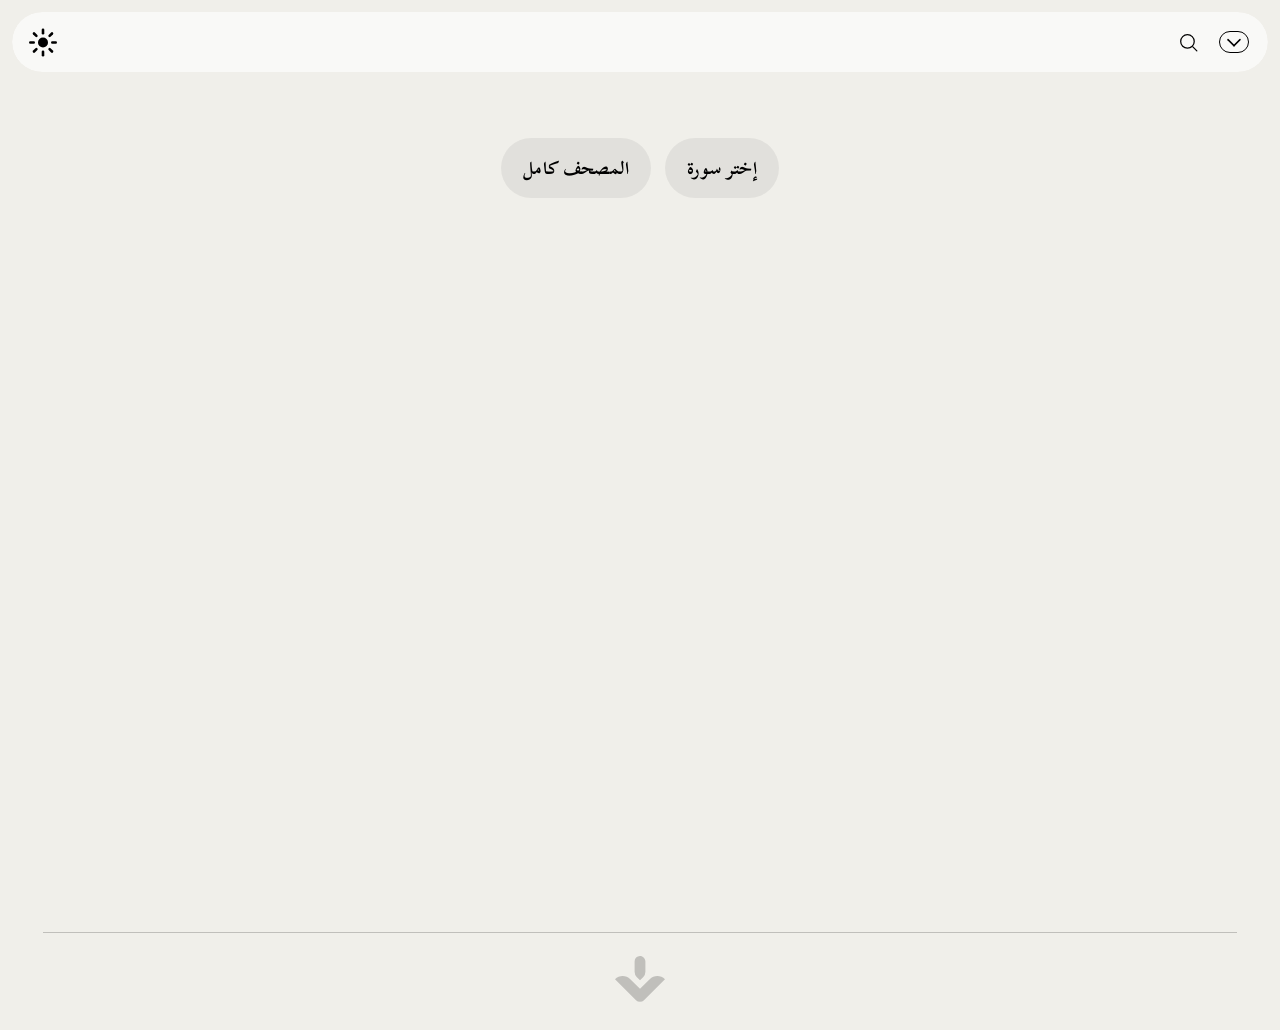
==== index.html @ e6529fe8 "Update index.html" ====
<!DOCTYPE html>
<html lang="ar" dir="rtl">
<head>
  <meta charset="UTF-8" />
  <meta name="viewport" content="width=device-width, initial-scale=1.0" />
  <title>Wahyollah</title>
  
  
  <script>
    (function () {
      try {
        var theme = localStorage.getItem("theme");
        var isNight = theme === "night";
        document.documentElement.classList.toggle("night-mode", isNight);

        var lang = localStorage.getItem("lang") || "ar";
        document.documentElement.setAttribute("data-lang", lang);
      } catch (e) {}
    })();
  </script>
  
  <link rel="stylesheet" href="css/main.css" />
  
</head>
<body data-lang-root data-surah="0">

<!-- HEADER -->

  <header class="main-header">

  <!-- TOP BAR (controls only) -->
  <div class="header-bar">
    
   <div class="header-controls">
     



   <button id="themeToggle" class="theme-toggle" type="button" aria-label="Toggle theme">
  <svg class="theme-icon" viewBox="0 0 30 29" aria-hidden="true">
    <circle class="theme-sun-center" cx="15" cy="14.5" r="5" />

    <g class="theme-ray theme-ray--top" transform="translate(15 5.2)">
      <rect class="theme-dot" x="-1.3" y="-1.3" width="2.6" height="2.6" rx="1.3" />
    </g>

    <g class="theme-ray theme-ray--top-right" transform="translate(21.6 7.9) rotate(45)">
      <rect class="theme-dot" x="-1.3" y="-1.3" width="2.6" height="2.6" rx="1.3" />
    </g>

    <g class="theme-ray theme-ray--right" transform="translate(24.3 14.5) rotate(90)">
      <rect class="theme-dot" x="-1.3" y="-1.3" width="2.6" height="2.6" rx="1.3" />
    </g>

    <g class="theme-ray theme-ray--bottom-right" transform="translate(21.6 21.1) rotate(135)">
      <rect class="theme-dot" x="-1.3" y="-1.3" width="2.6" height="2.6" rx="1.3" />
    </g>

    <g class="theme-ray theme-ray--bottom" transform="translate(15 23.8) rotate(180)">
      <rect class="theme-dot" x="-1.3" y="-1.3" width="2.6" height="2.6" rx="1.3" />
    </g>

    <g class="theme-ray theme-ray--bottom-left" transform="translate(8.4 21.1) rotate(225)">
      <rect class="theme-dot" x="-1.3" y="-1.3" width="2.6" height="2.6" rx="1.3" />
    </g>

    <g class="theme-ray theme-ray--left" transform="translate(5.7 14.5) rotate(270)">
      <rect class="theme-dot" x="-1.3" y="-1.3" width="2.6" height="2.6" rx="1.3" />
    </g>

    <g class="theme-ray theme-ray--top-left" transform="translate(8.4 7.9) rotate(315)">
      <rect class="theme-dot" x="-1.3" y="-1.3" width="2.6" height="2.6" rx="1.3" />
    </g>
  </svg>
</button>

     
   </div>

    
    <div class="header-left">
      <div class="lang-switch">
        <button data-lang="ar">AR</button>
        <button data-lang="en">EN</button>
        <button data-lang="tr">TR</button>
      </div>
    </div>

    <div class="header-right">

     <button id="searchToggle" class="search-toggle" aria-label="Search" aria-expanded="false" type="button">
       <svg class="search-icon" viewBox="0 0 24 24" aria-hidden="true">
         <circle cx="11" cy="11" r="6.5"></circle>
         <path d="M16.2 16.2 L20 20"></path>
       </svg>
     </button>
      
     <button class="menu-toggle" type="button" aria-label="Menu" aria-expanded="false">
       <svg class="chev" viewBox="0 0 24 24" aria-hidden="true">
         <!-- FULL X diagonals (the real full size) -->
         <path class="arm" pathLength="100" d="M6 8 L18 20" />
         <path class="arm" pathLength="100" d="M18 8 L6 20" />
       </svg>
     </button>
    </div>
  </div>

  <!-- MENU AREA (fills pill, not affected by header padding) -->
  <div id="menu-placeholder"></div>
    
  <div id="search-placeholder"></div>
    
</header>

  <!-- HOME CONTENT -->
<main class="home">
  <div class="home-actions">
    <button id="chooseSurahBtn" class="choose-surah-btn" type="button">
      إختر سورة
    </button>

    <button id="mushafBtn" class="choose-surah-btn" type="button">
   المصحف كامل
</button>
    
  </div>
</main>


<footer class="home-footer">
  <div class="home-footer-inner">

    <svg class="footer-logo" viewBox="0 0 997 913.63" aria-hidden="true">
      <path
        fill="currentColor"
        d="M539.93,738.58,346.43,545.09c-84.2-84.2-220.72-84.2-304.93,0h0L460.15,963.74a112.61,112.61,0,0,0,79.92,33.08h0a112.57,112.57,0,0,0,79.78-33.07L1038.5,545.09h0c-84.21-84.21-220.73-84.21-304.93,0L540,738.66"
        transform="translate(-41.5 -83.18)"
      />
      <path
        fill="currentColor"
        d="M539.93,567.88l.07.07,62.38-62.38A155.06,155.06,0,0,0,647.8,395.93V193.11c0-60.44-49.47-111.06-109.9-109.91A107.8,107.8,0,0,0,432.2,191v205a155.06,155.06,0,0,0,45.42,109.64Z"
        transform="translate(-41.5 -83.18)"
      />
    </svg>

  </div>
</footer>


  

  <!-- SCRIPTS -->
  <script src="js/config.js"></script>
  <script src="js/i18n.js"></script>
  <script src="js/menu.js"></script>
  <script src="js/api.js"></script>
  <script src="js/arabic-normalizer.js"></script>
  <script src="js/search.js"></script>
  <script src="js/theme.js"></script>
  <script src="script.js"></script>

  
</body>
</html>
---- css/main.css ----
/* ========================================
   IMPORTS
======================================== */

@import "./base/reset.css";
@import "./base/variables.css";

@import "./layout/header.css";

@import "./components/lang-switch.css";

/* Google Fonts */
@import url('https://fonts.googleapis.com/css2?family=Amiri+Quran&display=swap');
@import url('https://fonts.googleapis.com/css2?family=Scheherazade+New:wght@400;700&display=swap');
@import url('https://fonts.googleapis.com/css2?family=Comfortaa:wght@300;400;500&display=swap');



/* ========================================
   GLOBAL RESET
======================================== */
* {
  box-sizing: border-box;
  margin: 0;
  padding: 0;
}


html {
  scroll-behavior: auto;
}


/* ===============================
   BODY
   =============================== */

body {
  background: var(--page-bg);
   
  font-family: "Scheherazade New",
               "Amiri Quran",
               serif;
   
  color: var(--page-text);
  
  padding-top: 40px;
}




/* ===============================
   MENU CONTENT
   =============================== */
.menu-content {
  width: 100%;
}

/* MENU LIST */
.menu-content ul {
  list-style: none;
  padding: 0;
  margin: 0 auto;

  display: flex;
  flex-direction: column;
  gap: 10px;

  align-items: flex-end; /* ✅ THIS IS THE KEY */
   
  width: fit-content;
}

/* MENU ITEMS (PILLS) */
.menu-content a {
  display: inline-flex;
  align-items: center;     /* vertical centering */
  justify-content: flex-start; /* horizontal centering */
   
  padding-block: 12px;
  padding-inline: 10px;

  line-height: 1;
   
  background: #f2f2f2;

  border-radius: 20px;

  font-family: "Scheherazade New", sans-serif;
  font-size: 30px;
  font-weight: 700;

  color: #000;
  text-decoration: none;

  direction: rtl;
  text-align: right;
  white-space: nowrap;

  transition: background-color 0.3s ease,
              color 0.3s ease;
}

.menu-content a:not([aria-current="page"]):hover {
  background: #e8e8e8;
}

#main-menu {
  padding: 0;
  height: auto;
  overflow: visible;
  display: block;
}







.menu-overlay-home {
  position: absolute;
  left: 12px;
  top: 0;

  width: 44px;
  height: 44px;

  display: grid;
  place-items: center;

  color: var(--menu-icon-color);
  opacity: 0;
  pointer-events: none;

  z-index: 4;

  outline: none !important;
  box-shadow: none !important;
  -webkit-tap-highlight-color: transparent;
   
  transition:
    opacity 300ms ease 150ms,
    transform 300ms cubic-bezier(0.22, 1, 0.36, 1) 150ms;

  transform: translateY(0);
}

.menu-overlay-home:focus,
.menu-overlay-home:focus-visible,
.menu-overlay-home:active {
  outline: none !important;
  box-shadow: none !important;
}


body.menu-open .menu-overlay-home {
  opacity: 1;
  pointer-events: auto;
}

.menu-overlay-home .home-icon {
  width: 30px;
  height: 29px;
  display: block;
  fill: currentColor;
  transform: translateY(11.5px);
}

body:not(.menu-open) .menu-overlay-home {
  transition: none;
}


/* ========================================
   HOME
======================================== */

.home {
  min-height: calc(100vh - 40px);
  padding: 40px 24px;

  display: flex;
  align-items: flex-start;
  justify-content: center;
  text-align: center;

  padding-top: 80px;
}

.home-title {
  font-size: 32px;
  margin-bottom: 16px;
}

.home-subtitle {
  font-size: 16px;
  color: #555;
  line-height: 1.6;
}

.home-actions {
  display: flex;
  flex-direction: row;
  align-items: center;
  justify-content: center;
  gap: 14px;
}








/* ========================================
   HOME BUTTONS (ALWAYS DARK)
======================================== */

.choose-surah-btn {
  display: inline-flex;
  align-items: center;
  justify-content: center;

  margin-top: 18px;
  padding: 12px 22px;
   
  height: var(--header-h);
  min-height: var(--header-h);

  border: none;
  border-radius: 999px;

  background: rgba(0, 0, 0, 0.06);
  color: #000000;

  font-family: "Scheherazade New", serif;
  font-size: 18px;
  font-weight: 700;
  letter-spacing: 0.01em;

  cursor: pointer;
  transition: background-color 0.2s ease, transform 0.15s ease;
  -webkit-tap-highlight-color: transparent;
}

html.night-mode .choose-surah-btn,
body.night-mode .choose-surah-btn {
  background: rgba(255, 255, 255, 0.14);
  color: #ffffff;
}

html.night-mode .choose-surah-btn:hover,
body.night-mode .choose-surah-btn:hover {
  background: rgba(255, 255, 255, 0.22);
}

.choose-surah-btn:hover {
  background: rgba(0, 0, 0, 0.085);
}

.choose-surah-btn:active {
  transform: translateY(1px);
}

.choose-surah-btn:focus,
.choose-surah-btn:focus-visible {
  outline: none;
  box-shadow: none;
}



/* ========================================
   SURAH PAGE
======================================== */

.surah-container {
  max-width: 800px;
  margin: 0 auto;
   
  margin-top: 0;
  padding: 40px 20px;

  padding-bottom: 110px;
   
  position: relative;
  z-index: 1;
}

.surah-header,
.surah-title {
  text-align: center;
}

.surah-title {
  margin-bottom: 20px;
}

.surah-title h1 {
  font-size: 40px;
  margin: 0;
}

.surah-meta {
  color: #777;
  margin-top: 10px;
  font-size: 14px;
}

.bismillah {
  text-align: center;
  font-family: 'Amiri Quran', serif;
  font-size: 22px;
  margin-bottom: 32px;
}

.ayah {
  text-align: justify;
  text-align-last: start;

  font-family: "Amiri Quran", serif;
  font-size: 24px;

  margin-bottom: 18px;
}

.ayah-text {
  line-height: 2.0;
  word-spacing: 0.2em;

  font-variant-ligatures: normal;
  font-feature-settings: "calt" 1, "liga" 1;
}



/* ========================================
   Quran Badges (Ayah + Page)
======================================== */

.q-badge {
  display: inline-flex;
  align-items: center;
  justify-content: center;

  height: 26px;
  min-width: 26px;
  padding: 0 5px;              /* symmetric padding */
   
  border-radius: 999px;
   
  font-family: "Scheherazade New", serif;
  font-size: 15px;
  line-height: 1;              /* important */
  font-weight: 700;

  white-space: nowrap;
  user-select: none;

  font-variant-numeric: tabular-nums;
  font-feature-settings: "tnum" 1;
}

.q-badge--ayah {
  margin-inline-start: 0;

  background: transparent;                 /* no fill */
  border: 1px solid currentColor;          /* stroke uses text color */
  color: inherit;                          /* same as ayah text */
}



/* ========================================
   QURAN MODE SWITCH
   Reading / Tajweed segmented control
======================================== */

#quran-mode-switch {
margin-bottom: 18px;
}

.quran-mode-switch {
  display: inline-flex;
  align-items: center;
  gap: 4px;
  padding: 4px;
  border-radius: 999px;
  background: rgba(0, 0, 0, 0.05);
}


.quran-mode-btn {
  min-width: 92px;
  height: 38px;
  padding: 0 16px;
  border: 0;
  border-radius: 999px;
  background: transparent;
  color: var(--page-text);
  font: inherit;
  cursor: pointer;
  transition: background-color 0.2s ease, color 0.2s ease;
  -webkit-tap-highlight-color: transparent;
}

.quran-mode-btn.is-active {
  background: rgba(0, 0, 0, 0.10);
}

html.night-mode .quran-mode-switch,
body.night-mode .quran-mode-switch {
  background: rgba(255, 255, 255, 0.08);
}

html.night-mode .quran-mode-btn,
body.night-mode .quran-mode-btn {
  color: #ffffff;
}

html.night-mode .quran-mode-btn.is-active,
body.night-mode .quran-mode-btn.is-active {
  background: rgba(255, 255, 255, 0.12);
}


/* ========================================
   TAJWEED MODE
   - Unicode tajweed rendering
   - Improved spacing and shaping
   - Applies only in tajweed mode
======================================== */

body[data-quran-mode="tajweed"] .ayah {
  align-items: baseline;
}

body[data-quran-mode="tajweed"] .ayah-text {
  display: inline;
  direction: rtl;
  unicode-bidi: plaintext;

  font-family: "Amiri Quran", serif;
  font-size: 1.08em;
  font-weight: 400;

  line-height: 2.35;
  letter-spacing: 0;
  word-spacing: 0.02em;

  white-space: normal;
  text-rendering: optimizeLegibility;
  font-kerning: normal;
  font-variant-ligatures: contextual common-ligatures;
  font-feature-settings: "calt" 1, "liga" 1, "kern" 1;

  -webkit-font-smoothing: antialiased;
  -moz-osx-font-smoothing: grayscale;
}

/* Tajweed tags returned by the API */
body[data-quran-mode="tajweed"] .ayah-text tajweed {
  display: inline;
  font: inherit;
  line-height: inherit;
  letter-spacing: inherit;
  word-spacing: inherit;
}

/* Quiet ayah ending markers inside tajweed markup */
body[data-quran-mode="tajweed"] .ayah-text .end {
  color: inherit;
}

/* Improve badge alignment next to taller tajweed text */
body[data-quran-mode="tajweed"] .q-badge--ayah {
  align-self: center;
}

/* Slightly tighter spacing on small screens so lines stay balanced */
@media (max-width: 768px) {
  body[data-quran-mode="tajweed"] .ayah-text {
    font-size: 1.03em;
    line-height: 2.2;
  }
}

/* ========================================
   TAJWEED COLORS — LIGHT MODE
======================================== */

body[data-quran-mode="tajweed"] .ayah-text tajweed.ham_wasl {
  color: #a16207;
}

body[data-quran-mode="tajweed"] .ayah-text tajweed.laam_shamsiyah {
  color: #9333ea;
}

body[data-quran-mode="tajweed"] .ayah-text tajweed.silent {
  color: #6b7280;
}

body[data-quran-mode="tajweed"] .ayah-text tajweed.ghunnah {
  color: #059669;
}

body[data-quran-mode="tajweed"] .ayah-text tajweed.idgham_wo_ghunnah {
  color: #7c3aed;
}

body[data-quran-mode="tajweed"] .ayah-text tajweed.idgham_wi_ghunnah {
  color: #0f766e;
}

body[data-quran-mode="tajweed"] .ayah-text tajweed.iqlab {
  color: #2563eb;
}

body[data-quran-mode="tajweed"] .ayah-text tajweed.ikhafa {
  color: #dc2626;
}

body[data-quran-mode="tajweed"] .ayah-text tajweed.madda_normal {
  color: #ea580c;
}

body[data-quran-mode="tajweed"] .ayah-text tajweed.madda_permissible {
  color: #d97706;
}

body[data-quran-mode="tajweed"] .ayah-text tajweed.madda_necessary {
  color: #b91c1c;
}

body[data-quran-mode="tajweed"] .ayah-text tajweed.qalaqah {
  color: #0891b2;
}


/* ========================================
   TAJWEED COLORS — DARK MODE
======================================== */

html.night-mode body[data-quran-mode="tajweed"] .ayah-text tajweed.ham_wasl,
body.night-mode body[data-quran-mode="tajweed"] .ayah-text tajweed.ham_wasl {
  color: #fbbf24;
}

html.night-mode body[data-quran-mode="tajweed"] .ayah-text tajweed.laam_shamsiyah,
body.night-mode body[data-quran-mode="tajweed"] .ayah-text tajweed.laam_shamsiyah {
  color: #d8b4fe;
}

html.night-mode body[data-quran-mode="tajweed"] .ayah-text tajweed.silent,
body.night-mode body[data-quran-mode="tajweed"] .ayah-text tajweed.silent {
  color: #9ca3af;
}

html.night-mode body[data-quran-mode="tajweed"] .ayah-text tajweed.ghunnah,
body.night-mode body[data-quran-mode="tajweed"] .ayah-text tajweed.ghunnah {
  color: #34d399;
}

html.night-mode body[data-quran-mode="tajweed"] .ayah-text tajweed.idgham_wo_ghunnah,
body.night-mode body[data-quran-mode="tajweed"] .ayah-text tajweed.idgham_wo_ghunnah {
  color: #c084fc;
}

html.night-mode body[data-quran-mode="tajweed"] .ayah-text tajweed.idgham_wi_ghunnah,
body.night-mode body[data-quran-mode="tajweed"] .ayah-text tajweed.idgham_wi_ghunnah {
  color: #2dd4bf;
}

html.night-mode body[data-quran-mode="tajweed"] .ayah-text tajweed.iqlab,
body.night-mode body[data-quran-mode="tajweed"] .ayah-text tajweed.iqlab {
  color: #60a5fa;
}

html.night-mode body[data-quran-mode="tajweed"] .ayah-text tajweed.ikhafa,
body.night-mode body[data-quran-mode="tajweed"] .ayah-text tajweed.ikhafa {
  color: #f87171;
}

html.night-mode body[data-quran-mode="tajweed"] .ayah-text tajweed.madda_normal,
body.night-mode body[data-quran-mode="tajweed"] .ayah-text tajweed.madda_normal {
  color: #fb923c;
}

html.night-mode body[data-quran-mode="tajweed"] .ayah-text tajweed.madda_permissible,
body.night-mode body[data-quran-mode="tajweed"] .ayah-text tajweed.madda_permissible {
  color: #fbbf24;
}

html.night-mode body[data-quran-mode="tajweed"] .ayah-text tajweed.madda_necessary,
body.night-mode body[data-quran-mode="tajweed"] .ayah-text tajweed.madda_necessary {
  color: #fca5a5;
}

html.night-mode body[data-quran-mode="tajweed"] .ayah-text tajweed.qalaqah,
body.night-mode body[data-quran-mode="tajweed"] .ayah-text tajweed.qalaqah {
  color: #67e8f9;
}


/* ===============================
   Mushaf page footer line
=============================== */

.mushaf-page-footer {
  display: flex;
  flex-direction: column;
  align-items: center;
  justify-content: center;
  width: 100%;

  /* this spacing is the “gap” you like above the page pill */
  margin-top: 18px;
  margin-bottom: 26px;

  /* this is EXACTLY the spacing between the pill and the line */
  gap: 18px;
}

.mushaf-page-footer::after {
  content: "";
  width: 100%;
  height: 1px;
  background: rgba(0, 0, 0, 0.12);
  border-radius: 999px;
}

html.night-mode .mushaf-page-footer::after,
body.night-mode .mushaf-page-footer::after {
  background: rgba(255, 255, 255, 0.16);
}


.q-badge--page {
  all: unset;

  display: block;
  margin-top: 32px;

  font-family: "Scheherazade New", serif;
  font-size: 25px;
  font-weight: 700;
  letter-spacing: 0.5px;
  line-height: 1;

  color: rgba(0, 0, 0, 0.75);
  opacity: 0.75;
  text-align: center;
}

html.night-mode .q-badge--page,
body.night-mode .q-badge--page {
  color: rgba(255, 255, 255, 0.88);
}




/* ===============================
   EASY READ MODE
   =============================== */

body.easy-read {
  font-family: "Scheherazade New",
               "Amiri Quran",
               serif;
}

body.easy-read .ayah {
  font-size: 1.6rem;
  line-height: 2.8;
  text-align: right;
}

body.easy-read .surah,
body.easy-read .surah-title {
  text-align: center;
}




/* ========================================
   STATE: MENU OPEN
======================================== */

/* LOCK SCROLL WHEN MENU OPEN */
body.menu-open,
body.search-open {
  position: fixed;
  width: 100%;
  overflow: hidden;
  touch-action: none;
}



/* ===============================
   NIGHT MODE
   =============================== */

/* Surah section */
body.night-mode .surah,
html.night-mode .surah {
  background: transparent;
}

/* Ayah text */
body.night-mode .ayah,
html.night-mode .ayah {
  color: #f1f1f1;
}

/* Menu pills */
body.night-mode .menu-content a,
html.night-mode .menu-content a {
  background: #1e1e1e;
  color: #f1f1f1;
}

body.night-mode .menu-content a:not([aria-current="page"]):hover,
html.night-mode .menu-content a:not([aria-current="page"]):hover {
  background: #333;
}

/* Home subtitle */
body.night-mode .home-subtitle,
html.night-mode .home-subtitle {
  color: #bbbbbb;
}




/* ===============================
   NIGHT MODE — LANG SWITCH
=============================== */

body.night-mode .lang-switch button,
html.night-mode .lang-switch button {
  background: #1e1e1e;
  border: 1px solid #333;
  color: #f1f1f1;
}

body.night-mode .lang-switch button:hover,
html.night-mode .lang-switch button:hover {
  background: #2a2a2a;
}

body.night-mode .lang-switch button.active,
html.night-mode .lang-switch button.active {
  background: #f1f1f1;
  color: #000000;
  border-color: #f1f1f1;
}

body.night-mode .lang-switch button:focus-visible,
html.night-mode .lang-switch button:focus-visible {
  box-shadow: 0 0 0 2px rgba(255, 255, 255, 0.25);
}

a:focus-visible,
button:focus-visible {
  outline: 2px solid #666;
  outline-offset: 3px;
}

@media (prefers-reduced-motion: reduce) {
  * {
    transition: none !important;
    scroll-behavior: auto !important;
  }
}

body,
.surah-container,
.menu-content a,
.search-input,
.surah-bottom-pill,
.auto-scroll-bar,
.font-size-pill,
.lang-switch button,
.next-surah-link,
.mushaf-surah-title,
.q-badge,
.mushaf-text .end {
  transition:
    background-color 420ms cubic-bezier(0.22, 1, 0.36, 1),
    color 420ms cubic-bezier(0.22, 1, 0.36, 1),
    border-color 420ms cubic-bezier(0.22, 1, 0.36, 1),
    fill 420ms cubic-bezier(0.22, 1, 0.36, 1),
    stroke 420ms cubic-bezier(0.22, 1, 0.36, 1),
    opacity 420ms cubic-bezier(0.22, 1, 0.36, 1);
}



body:not(.theme-ready) * {
  transition: none !important;
}

html:not(.theme-ready) * {
  transition: none !important;
}



.menu-content a[aria-current="page"] {
  background-color: #000;
  color: #fff;
}

body.night-mode .menu-content a[aria-current="page"],
html.night-mode .menu-content a[aria-current="page"] {
  background-color: #fff;
  color: #000;
}

.menu-content a:focus-visible {
  box-shadow: 0 0 0 2px rgba(0, 0, 0, 0.08);
  border-radius: 20px;
}

body.night-mode .menu-content a:focus-visible,
html.night-mode .menu-content a:focus-visible {
  box-shadow: 0 0 0 2px rgba(255, 255, 255, 0.12);
}

.menu-content a:focus,
.menu-content a:focus-visible,
.lang-switch button:focus,
.lang-switch button:focus-visible,
.menu-toggle:focus,
.menu-toggle:focus-visible {
  outline: none;
}




/* ===============================
   HIDE MENU SCROLLBAR
=============================== */

.menu-content a,
.menu-content a * {
  -webkit-tap-highlight-color: transparent;
}

.menu-content a:focus {
  outline: none;
}

.menu-content a:focus-visible {
  outline: none;
  box-shadow: none;
}

/* Smooth blur for page behind menu */
body > *:not(.main-header):not(.surah-bottom-controls) {
  transition: filter 0.35s ease-in-out;
  will-change: filter;
}

body.menu-open > *:not(.main-header):not(.surah-bottom-controls),
body.search-open > *:not(.main-header):not(.surah-bottom-controls) {
  filter: blur(6px);
}

/* Instant blur removal when closing */
body.no-blur-transition > *:not(.main-header) {
  transition: none !important;
}




/* ========================================
   AUTO SCROLL BAR (Surah pages only)
======================================== */

.surah-bottom-controls{
  position: fixed;
  left: 50%;
  bottom: var(--nav-gap);

  transform: translateX(-50%);

  display: flex;
  align-items: flex-end;
  justify-content: center;

  gap: 12px;
  padding-inline: 0;

  direction: ltr;

  width: max-content;

  z-index: 9998;
}

body:not([data-page-type="mushaf"]) .auto-scroll-bar {
  order: 1;
}

body:not([data-page-type="mushaf"]) .surah-bottom-right {
  order: 2;

  display: flex;
  flex-direction: row;
  align-items: flex-end;
  gap: 10px;

  direction: ltr;

  position: relative;
  padding-right: calc(var(--header-h) + 10px);
}

.surah-bottom-left,
.auto-scroll-bar{
  height: var(--header-h);
  width: var(--header-h);

  display: flex;
  align-items: center;
  justify-content: center;

  border-radius: 50%;
  isolation: isolate;

  background-color: rgba(255, 255, 255, 0.6);
  backdrop-filter: blur(1px);
  -webkit-backdrop-filter: blur(1px);

  clip-path: inset(0 round var(--nav-radius));
  -webkit-clip-path: inset(0 round var(--nav-radius));
}

.auto-scroll-bar:has(.auto-scroll-btn.is-on) {
  background-color: #ffffff;
}

html.night-mode .auto-scroll-bar:has(.auto-scroll-btn.is-on),
body.night-mode .auto-scroll-bar:has(.auto-scroll-btn.is-on) {
  background-color: #000000;
}

.surah-bottom-pill{
  height: var(--header-h);
  min-width: 104px;
  padding: 0 4px;

  display: flex;
  align-items: center;
  justify-content: center;
  gap: 6px;

  border-radius: 999px;
  isolation: isolate;

  background-color: rgba(255, 255, 255, 0.6);
  backdrop-filter: blur(1px);
  -webkit-backdrop-filter: blur(1px);

  clip-path: inset(0 round 999px);
  -webkit-clip-path: inset(0 round 999px);
}



html.night-mode .surah-bottom-left,
body.night-mode .surah-bottom-left,
html.night-mode .surah-bottom-pill,
body.night-mode .surah-bottom-pill,
html.night-mode .auto-scroll-bar,
body.night-mode .auto-scroll-bar{
  background-color: rgba(0, 0, 0, 0.6);
}

.left-utility-btn,
.auto-scroll-btn{
  background: none;
  border: none;
  padding: 0;

  display: grid;
  place-items: center;

  height: 55px;
  width: 55px;

  color: var(--page-text);
  cursor: pointer;

  transition: color 100ms ease;
}

.left-utility-btn{
  cursor: default;
}

.auto-icon{
  width: 38px;
  height: 38px;
  display: block;
}

.auto-chev{
  fill: none;
  stroke: currentColor;
  stroke-linecap: round;
  stroke-linejoin: round;
}

.auto-thin,
.auto-mid,
.auto-thick {
  stroke-width: 2;
}

.auto-dot{
  transition:
    y 150ms cubic-bezier(0.22, 1, 0.36, 1),
    height 150ms cubic-bezier(0.22, 1, 0.36, 1);
}

.auto-scroll-btn.is-on .auto-dot{
  transition:
    y 900ms cubic-bezier(0.22, 1, 0.36, 1),
    height 900ms cubic-bezier(0.22, 1, 0.36, 1);

  height: 6px;
  y: 1.8px;
}

.auto-scroll-btn.is-on{
  color: var(--auto-active-color);
}

.left-utility-btn:focus,
.left-utility-btn:focus-visible,
.auto-scroll-btn:focus,
.auto-scroll-btn:focus-visible,
.surah-bottom-pill-btn:focus,
.surah-bottom-pill-btn:focus-visible{
  outline: none;
  box-shadow: none;
}

.left-utility-btn,
.left-utility-btn *,
.auto-scroll-btn,
.auto-scroll-btn *,
.surah-bottom-pill-btn,
.surah-bottom-pill-btn *{
  -webkit-tap-highlight-color: transparent;
}

.left-utility-btn:focus,
.left-utility-btn:focus-visible,
.left-utility-btn:active,
.auto-scroll-btn:focus,
.auto-scroll-btn:focus-visible,
.auto-scroll-btn:active,
.surah-bottom-pill-btn:focus,
.surah-bottom-pill-btn:focus-visible,
.surah-bottom-pill-btn:active{
  outline: none !important;
  box-shadow: none !important;
}

.left-utility-btn,
.auto-scroll-btn,
.surah-bottom-pill-btn{
  -webkit-appearance: none;
  appearance: none;
}

.surah-bottom-pill-btn{
  width: 36px;
  height: 36px;
  min-width: 36px;
  padding: 0;
  margin: 0;

  border: none;
  background: none;

  display: grid;
  place-items: center;

  color: var(--page-text);
  cursor: pointer;
  transition: color 100ms ease, opacity 100ms ease;
}

.surah-bottom-pill-btn:hover{
  opacity: 0.82;
}

.surah-bottom-pill-icon{
  width: 32px;
  height: 32px;
  display: block;
}

.surah-bottom-pill-icon path,
.surah-bottom-pill-icon line{
  fill: none;
  stroke: currentColor;
  stroke-width: 1.3;
  stroke-linecap: round;
  stroke-linejoin: round;
}



/* ===============================
   NAVBAR SURAH TITLE
   - Hidden by default
   - Visible only on Surah pages
   - Smoothly fades out when menu/search opens
=============================== */

.nav-surah-title {
  position: absolute;
  left: 50%;
  transform: translateX(-50%) translateY(0);

  display: flex;
  align-items: center;
  justify-content: center;

  height: 100%;

  font-family: "Scheherazade New", serif;
  font-size: 19px;
  font-weight: 700;

  pointer-events: none;
  white-space: nowrap;
   
gap: 10px;
   
  opacity: 0;
  visibility: hidden;

transition:
  opacity 0.28s cubic-bezier(0.22, 1, 0.36, 1),
  visibility 0.28s cubic-bezier(0.22, 1, 0.36, 1);
}

.nav-surah-title .nav-page-number {
  margin-inline-end: 10px;
}

/* Show only on Surah pages */
body[data-surah] #nav-surah-title {
  opacity: 1;
  visibility: visible;
}

/* Hide smoothly when menu/search overlay is open */
body.menu-open #nav-surah-title,
body.search-open #nav-surah-title {
  opacity: 0;
  visibility: hidden;
}


/* ==================================================
   SURAH NAVIGATION (Previous / Next Surah Buttons)
   --------------------------------------------------
   Bottom navigation displayed after the final page
   of a Surah. Provides links to the previous and
   next Surahs with their names.

   Desktop / tablet RTL layout:
   - Next Surah on the left
   - Previous Surah on the right

   Mobile layout:
   - Previous Surah on top
   - Next Surah below
================================================== */

.surah-nav-wrap {
  display: flex;
  align-items: center;
  justify-content: center;
  gap: 12px;
  margin-top: 6px;
  margin-bottom: 34px;
  flex-wrap: wrap;
}

.next-surah-link {
  display: inline-flex;
  align-items: center;
  justify-content: center;

  height: 46px;
  width: 100%;
  max-width: 800px;
   
  margin: 25px auto 10px;
  padding: 0 19px;

  border-radius: 999px;
  text-decoration: none;
   
  box-sizing: border-box;
   
  background: #000000;
  color: #ffffff;

  font-family: "Scheherazade New", "Amiri Quran", serif;
  font-size: 24px;
  font-weight: 700;
  line-height: 1;
}



.next-surah-link:active,
.previous-surah-link:active {
  transform: translateY(1px);
}

/* Remove focus outline for navigation buttons */

.next-surah-link:focus,
.previous-surah-link:focus,
.next-surah-link:active,
.previous-surah-link:active {
  outline: none !important;
  box-shadow: none !important;
}

/* Remove mobile tap highlight */
.next-surah-link,
.previous-surah-link {
  -webkit-tap-highlight-color: transparent;
}

/* Desktop / tablet order in RTL:
   Next on the left, Previous on the right */
.next-surah-link {
  order: 1;
}

.previous-surah-link {
  order: 2;
}

/* Night mode */

body.night-mode .next-surah-link,
html.night-mode .next-surah-link{
  background: #ffffff;
  color: #000000;
}


/* Mobile:
   Previous on top, Next below */
@media (max-width: 768px) {
  .surah-nav-wrap {
    flex-direction: column;
    align-items: stretch;
  }

  .previous-surah-link {
    order: 1;
  }

  .next-surah-link {
    order: 2;
  }

  .next-surah-link,
  .previous-surah-link {
    width: 100%;
  }
}


/* ========================================
   MUSHAF MODE
   Single-font Mushaf rendering
======================================== */

body[data-quran-mode="mushaf"] .ayah {
  align-items: baseline;
}

body[data-quran-mode="mushaf"] .ayah-text {
  display: inline;
  direction: rtl;
  unicode-bidi: plaintext;

  font-family: "Amiri Quran", "Amiri", serif;
  font-size: 1.36rem;
  font-weight: 400;

  line-height: 2.45;
  letter-spacing: 0;
  word-spacing: 0.01em;

  white-space: normal;
  text-rendering: optimizeLegibility;
  font-kerning: normal;
  font-variant-ligatures: contextual common-ligatures;
  font-feature-settings: "calt" 1, "liga" 1, "kern" 1;

  -webkit-font-smoothing: antialiased;
  -moz-osx-font-smoothing: grayscale;
}

body[data-quran-mode="mushaf"] .bismillah {
  font-family: "Amiri Quran", "Amiri", serif;
  font-size: 2rem;
  line-height: 1.9;
}

body[data-quran-mode="mushaf"] .q-badge--ayah {
  align-self: center;
}

@media (max-width: 768px) {
  body[data-quran-mode="mushaf"] .ayah-text {
    font-size: 1.2rem;
    line-height: 2.25;
  }

  body[data-quran-mode="mushaf"] .bismillah {
    font-size: 1.7rem;
  }
}


/* ========================================
   SEARCH UI (Overlay Contents)
   - Clean, centered sheet
   - RTL-ready for Arabic
======================================== */

/* Search sheet wrapper (centers within expanded header) */
.search-sheet{
  margin: 0 auto;
  max-width: 800px;
  padding: 0 19px;
   
  height: auto;
  display: flex;
  flex-direction: column;
}

/* Sticky header area inside the search overlay
   - Creates the permanent top “mask zone” ABOVE the input
   - Covers results while they scroll underneath */
.search-head{
  position: sticky;
  top: 0;
  z-index: 5;
  background: transparent;
}


.search-input-wrap{
  position: relative;
  width: 100%;

  display: flex;
  align-items: center;
  gap: 10px;
  flex-direction: row-reverse;
}


/* Search input */
.search-input{
 width: 100%;
  flex: 1;
  height: 56px;

  border-radius: 20px;
  border: none;

  /* Exact same glass effect as the nav bar */
  background-color: rgba(255, 255, 255, 0.6);
  border: 1px solid rgba(0, 0, 0, 0.08);
  backdrop-filter: blur(1px);
  -webkit-backdrop-filter: blur(1px);
   
  color: var(--page-text);

  padding-block: 0;
  line-height: 44px;

  padding-inline: 52px 36px;

  font: inherit;
  outline: none;

  -webkit-appearance: none;
  appearance: none;

  margin-top: 0;

  position: relative;
  z-index: 1;
}

.search-input-wrap[dir="rtl"] .search-input{
  padding-right: 52px;
  padding-left: 36px;
}

.search-input-wrap[dir="ltr"] .search-input{
  padding-left: 52px;
  padding-right: 36px;
}

html.night-mode .search-input,
body.night-mode .search-input{
  background-color: rgba(0, 0, 0, 0.6);
  border: 1px solid rgba(255, 255, 255, 0.10);
  backdrop-filter: blur(1px);
  -webkit-backdrop-filter: blur(1px);
}

.search-submit{
  position: absolute;
  top: 50%;
  right: 6px;          /* Force icon to the right side */
  left: auto;          /* Remove any left positioning */
  inset-inline-end: auto;
  transform: translateY(calc(-50% - 1px)); /* Move up by 1px */

  width: 44px;
  height: 44px;
  padding: 0;
  margin: 0;

  border: none;
  background: transparent;
  border-radius: 0;
  box-sizing: border-box;

  color: var(--control-stroke);

  display: inline-flex;
  align-items: center;
  justify-content: center;

  cursor: default;
  pointer-events: none;

  -webkit-tap-highlight-color: transparent;

  z-index: 3;
}


.search-submit-icon{
  width: 30px;
  height: 30px;
  display: block;

  fill: none;
  stroke: currentColor;
  stroke-width: 1.2;
  stroke-linecap: round;
  stroke-linejoin: round;
}

/* Active state in light mode */
.search-submit.is-active{
  color: #5a5a5f;
  background: transparent;
  border: none;

  cursor: pointer;
  pointer-events: auto;
}

/* Dark mode default */
html.night-mode .search-submit,
body.night-mode .search-submit{
  color: #8e8e93;
}

/* Active state in dark mode */
html.night-mode .search-submit.is-active,
body.night-mode .search-submit.is-active{
  color: #c7c7cc;
  background: transparent;
  border: none;

  cursor: pointer;
  pointer-events: auto;
}

@media (hover: hover) and (pointer: fine) {
  .search-submit.is-active:hover{
    color: #000000;
  }

  html.night-mode .search-submit.is-active:hover,
  body.night-mode .search-submit.is-active:hover{
    color: #ffffff;
  }
}

/* ========================================
   SEARCH INPUT CLEAR BUTTON (Native X)
   - Native behavior preserved
   - Styled fill + SVG icon
======================================== */

.search-input::-webkit-search-cancel-button{
  -webkit-appearance: none;
  appearance: none;

  width: 44px;
  height: 44px;

  border-radius: 0;
  margin-left: -35px;

  /* Light mode: obvious dark grey circle */
  background-color: transparent;
  background-size: 22px 22px;
  background-repeat: no-repeat;
  background-position: center;

  cursor: pointer;
  opacity: 0.5;
  transition: opacity 200ms ease;

  background-image: url("data:image/svg+xml,%3Csvg xmlns='http://www.w3.org/2000/svg' viewBox='0 0 18 18'%3E%3Ccircle cx='9' cy='9' r='7' fill='%23000000'/%3E%3Cpath d='M6.5 6.5 L11.5 11.5 M11.5 6.5 L6.5 11.5' fill='none' stroke='%23ffffff' stroke-width='1.2' stroke-linecap='round'/%3E%3C/svg%3E");
}

@media (hover: hover) and (pointer: fine) {
  .search-input::-webkit-search-cancel-button:hover{
    opacity: 1;
  }
}

html.night-mode .search-input::-webkit-search-cancel-button,
body.night-mode .search-input::-webkit-search-cancel-button{
  background-color: transparent;
  background-image: url("data:image/svg+xml,%3Csvg xmlns='http://www.w3.org/2000/svg' viewBox='0 0 18 18'%3E%3Ccircle cx='9' cy='9' r='7' fill='%23ffffff'/%3E%3Cpath d='M6.5 6.5 L11.5 11.5 M11.5 6.5 L6.5 11.5' fill='none' stroke='%23000000' stroke-width='1.2' stroke-linecap='round'/%3E%3C/svg%3E");
}


/* Results stack */
.search-results{
  margin-top: 12px;

  display: flex;
  flex-direction: column;
  gap: 10px;

  direction: rtl;
  text-align: right;
}

/* Result row (button) — no borders, keep hover */
.search-result{
  display: flex;
  flex-direction: column;
  gap: 2px;
  width: calc(100% - 80px);
  
  border: none !important;
  outline: none;
  box-shadow: none;

  background: transparent;
   
  padding: 12px 14px;
  margin: 0;
  margin-inline: auto;

  text-align: right;

  appearance: none;
  -webkit-appearance: none;

  cursor: pointer;
  color: var(--page-text);

  border-radius: 13px;
   
  font-family: "Amiri Quran", serif;
  font-size: 20px;
  line-height: 1.6;
  font-feature-settings: "calt" 1, "liga" 1;

  transition: background 0.15s ease;
}

.search-result-meta {
  font-size: 13px;
  line-height: 1.4;
  opacity: 0.65;
}

/* Hover */
.search-result:hover{
  background: rgba(0,0,0,0.04);
}

html.night-mode .search-result:hover,
body.night-mode .search-result:hover{
  background: rgba(255,255,255,0.10);
}

html.night-mode .search-result-meta,
body.night-mode .search-result-meta {
  color: rgba(255, 255, 255, 0.68);
}

/* Empty / hint text */
.search-empty{
  opacity: 0.7;
  padding: 16px 4px;

  direction: rtl;
  text-align: right;
}

/* ========================================
   SEARCH MATCH HIGHLIGHT
   Highlight matched text inside search results
======================================== */

.search-highlight{
  background: rgba(0, 0, 0, 0.10);
  color: inherit;
  border-radius: 4px;
  padding: 0 3px;
  box-decoration-break: clone;
  -webkit-box-decoration-break: clone;
}

html.night-mode .search-highlight,
body.night-mode .search-highlight{
  background: rgba(255, 255, 255, 0.14);
  color: inherit;
}

/* ========================================
   AYAH LANDING HIGHLIGHT
   Smooth fade highlight when jumping to ayah
======================================== */

.ayah-targeted{
  background: rgba(0,0,0,0.10);
  border-radius: 18px;
  animation: ayahFlashLight 3.5s ease forwards;
}

/* Light mode animation */
@keyframes ayahFlashLight{
  0%{
    background: rgba(0,0,0,0.16);
  }

  60%{
    background: rgba(0,0,0,0.10);
  }

  100%{
    background: transparent;
  }
}

/* Dark mode (slightly brighter grey) */
html.night-mode .ayah-targeted,
body.night-mode .ayah-targeted{
  animation: ayahFlashDark 3.5s ease forwards;
}

@keyframes ayahFlashDark{
  0%{
    background: rgba(255,255,255,0.20);
  }

  60%{
    background: rgba(255,255,255,0.14);
  }

  100%{
    background: transparent;
  }
}


/* ========================================
   FOCUS CLEANUP (Search + Header Controls)
   Removes browser focus outlines and tap highlights
======================================== */

.search-input:focus,
.search-input:focus-visible,
.search-result:focus,
.search-result:focus-visible{
  outline: none;
  box-shadow: none;
}

/* Remove mobile tap highlight */

.search-input,
.search-result{
  -webkit-tap-highlight-color: transparent;
}


/* ==================================================
   SEARCH PAGE
================================================== */

.search-page {
  width: 100%;
  max-width: 860px;
  margin: 0 auto;
  padding: calc(var(--header-h) + 42px) 19px 48px;
  box-sizing: border-box;
}

.search-page-header {
  margin-top: -35px;
  margin-bottom: 20px;
}

.search-page-title {
  margin: 0;
  font-family: "Amiri Quran", serif;
  font-size: 34px;
  font-weight: 700;
  line-height: 1.2;
  color: var(--page-text);
}

.search-page-subtitle {
  margin: 8px 0 0;
  font-size: 15px;
  line-height: 1.5;
  color: #909090;
  width: 100%;
  text-align: center;
}

.search-page-results {
  display: flex;
  flex-direction: column;
  gap: 10px;
}

.search-page-results .search-result {
  display: flex;
  flex-direction: column;
  gap: 4px;

  width: 100%;
  padding: 16px 18px;

  border-radius: 18px;
  text-decoration: none;

  background: rgba(0, 0, 0, 0.035);
  color: var(--page-text);

  box-sizing: border-box;
  transition: background-color 0.18s ease, transform 0.18s ease;
}

.search-page-results .search-result:hover {
  background: rgba(0, 0, 0, 0.06);
}

.search-page-results .search-result:active {
  transform: translateY(1px);
}

.search-page-results .search-result-type {
  font-size: 12px;
  line-height: 1.3;
  opacity: 0.6;
}

.search-page-results .search-result-text {
  font-family: "Amiri Quran", serif;
  font-size: 20px;
  line-height: 1.5;
  word-break: break-word;
}

.search-page-results .search-empty {
  padding: 18px 4px;
  font-size: 15px;
  line-height: 1.5;
  color: var(--muted-text, rgba(0, 0, 0, 0.58));
}

html.night-mode .search-page-title,
body.night-mode .search-page-title,
html.night-mode .search-page-results .search-result,
body.night-mode .search-page-results .search-result {
  color: #ffffff;
}

html.night-mode .search-page-subtitle,
body.night-mode .search-page-subtitle {
  color: #A8A8A8;
}

html.night-mode .search-page-results .search-empty,
body.night-mode .search-page-results .search-empty,
html.night-mode .search-page-results .search-result-type,
body.night-mode .search-page-results .search-result-type {
  color: rgba(255, 255, 255, 0.68);
}


html.night-mode .search-page-results .search-result,
body.night-mode .search-page-results .search-result {
  background: rgba(255, 255, 255, 0.08);
}

html.night-mode .search-page-results .search-result:hover,
body.night-mode .search-page-results .search-result:hover {
  background: rgba(255, 255, 255, 0.12);
}

@media (max-width: 768px) {
  .search-page {
    padding-top: calc(var(--header-h) + 34px);
    padding-bottom: 34px;
  }

  .search-page-title {
    font-size: 29px;
  }

  .search-page-results .search-result {
    padding: 14px 16px;
    border-radius: 18px;
  }

  .search-page-results .search-result-text {
    font-size: 20px;
  }
}

.search-page-results .search-result-meta {
  font-size: 14px;
  line-height: 1.4;
  opacity: 0.65;
}

html.night-mode .search-page-results .search-result-meta,
body.night-mode .search-page-results .search-result-meta {
  color: rgba(255, 255, 255, 0.68);
}

.search-page-input-wrap {
  margin-bottom: 20px;
}



/* ========================================
   MUSHAF PAGE
   - Clean continuous Quran layout
   - Page-based structure (virtualization ready)
======================================== */

/* Main container */
.mushaf-container {
  max-width: 720px;
  margin: 0 auto;

  padding-top: 20px;
  padding-bottom: 60px;
   
  color: var(--mushaf-text);
   
  position: relative;
}


body.mushaf-surah-picker-open .mushaf-container {
  opacity: 0.25;

  transition:
    opacity 550ms cubic-bezier(0.22, 1, 0.36, 1);
}


/* Each Mushaf page */
.mushaf-page {
  width: 100%;

  min-height: 88vh;
  max-height: none;

  padding: 20px 0;
   
  display: flex;
  flex-direction: column;
  justify-content: space-between;

  margin-bottom: 10px;
}

/* Quran text block (core layout) */
.mushaf-text {
  direction: rtl;

  padding: 0 20px;
   
  text-align: justify;
  text-align-last: right;

  font-family: "Amiri Quran", serif;
  font-size: 27px;

  line-height: 2.5;
  word-spacing: 0.02em;
  letter-spacing: 0;

  flex: 1;
  max-height: 100%;
  overflow: visible;

  text-wrap: pretty;
  white-space: normal;

  text-rendering: optimizeLegibility;
  font-kerning: normal;

  font-feature-settings:
    "calt" 1,
    "liga" 1,
    "kern" 1;

  -webkit-font-smoothing: antialiased;
  -moz-osx-font-smoothing: grayscale;
}


.mushaf-ayah-inline {
  display: inline;
  vertical-align: baseline;
}

/* Inline ayah */
.mushaf-text span {
  display: inline;
}

/* Page separator (clean line) */
.mushaf-page::after {
  content: "";
  display: block;

  width: 100%;
  height: 1px;

  margin-top: 18px;

  background: rgba(0, 0, 0, 0.12);
  border-radius: 999px;

  flex-shrink: 0;
}

/* Dark mode separator */
html.night-mode .mushaf-page::after,
body.night-mode .mushaf-page::after {
  background: rgba(255, 255, 255, 0.16);
}

/* Page number (simple, NOT pill) */
.mushaf-page-number {
  text-align: center;

  margin-top: 32px;

  font-size: 25px;
  font-weight: 700;

  letter-spacing: 0.5px;
   
  opacity: 0.75;

  flex-shrink: 0;
}

/* Dark mode page number */
html.night-mode .mushaf-page-number,
body.night-mode .mushaf-page-number {
  opacity: 0.85;
}


/* ========================================
   MUSHAF SURAH START
======================================== */

.mushaf-surah-start {
  display: flex;
  flex-direction: column;
  align-items: center;
  width: 100%;
  margin-bottom: 18px;
}

.mushaf-surah-title {
  display: flex;
  align-items: center;
  justify-content: center;

  width: 100%;
  max-width: 800px;       /* 🔥 EXACT same as navbar */
  margin: 25px auto 10px;

  height: 46px;

  padding: 0 19px;        /* 🔥 SAME as navbar */

  box-sizing: border-box;

  border-radius: 999px;

  background: #000000;
  color: #ffffff;

  font-family: "Scheherazade New", "Amiri Quran", serif;
  font-size: 24px;
  font-weight: 700;

  text-align: center;
}

.mushaf-bismillah {
  font-family: "Amiri Quran", serif;
  font-size: 22px;
  line-height: 1.8;
  margin-top: 25px;
  margin-bottom: 25px;
}


html.night-mode .mushaf-surah-title,
body.night-mode .mushaf-surah-title {
  background: #ffffff;
  color: #000000;
}


/* ========================================
   MUSHAF AYAH NUMBER (API BASED)
======================================== */

.mushaf-text .end {
  display: inline-flex;
  align-items: center;
  justify-content: center;

  height: 26px;
  min-width: 26px;
  padding: 0 5px;

  margin-inline: 0;

  border-radius: 999px;

  font-family: "Scheherazade New", serif;
  font-size: 15px;
  line-height: 1;
  font-weight: 700;

  white-space: nowrap;
  user-select: none;

  font-variant-numeric: tabular-nums;
  font-feature-settings: "tnum" 1;

  background: transparent;
  border: 1px solid currentColor;
  color: inherit;

  vertical-align: middle;
  text-align: center;
}

html.night-mode .mushaf-text .end,
body.night-mode .mushaf-text .end {
  background: rgba(255, 255, 255, 0.14);
  color: #fff;
}


/* ========================================
   MUSHAF BOTTOM CONTROLS
   - Auto scroll (left)
   - Next Surah pill (right)
   - Clean, minimal, no unused arrow styles
======================================== */

.mushaf-scroll-bottom-btn {
  position: fixed;
  right: 20px;
  bottom: 20px;
  z-index: 9999;

  height: 44px;
  padding: 0 16px;

  border: none;
  border-radius: 999px;

  background: rgba(0, 0, 0, 0.72);
  color: #fff;

  font-family: "Scheherazade New", serif;
  font-size: 17px;
  font-weight: 700;

  cursor: pointer;
  -webkit-tap-highlight-color: transparent;
}

.mushaf-scroll-bottom-btn:focus,
.mushaf-scroll-bottom-btn:focus-visible {
  outline: none;
  box-shadow: none;
}

html.night-mode .mushaf-scroll-bottom-btn,
body.night-mode .mushaf-scroll-bottom-btn {
  background: rgba(255, 255, 255, 0.18);
  color: #fff;
}

/* Remove unused left slot */
.surah-bottom-left {
  display: none !important;
}

/* Mushaf bottom layout */
body[data-page-type="mushaf"] .surah-bottom-controls {
  left: 50%;
  right: auto;
  bottom: var(--nav-gap);

  transform: translateX(-50%);

  display: flex;
  align-items: flex-end;
  justify-content: center;

  gap: 12px;
  padding-inline: 0;

  width: max-content;

  direction: ltr;
}

/* Auto scroll left */
body[data-page-type="mushaf"] .auto-scroll-bar {
  order: 1;
}

/* Right-side group */
body[data-page-type="mushaf"] .mushaf-bottom-right {
  order: 2;
  display: flex;
  flex-direction: row;
  align-items: flex-end;
  gap: 10px;
  direction: ltr;

  position: relative;
  padding-right: calc(var(--header-h) + 10px);
}



/* Inside right group: Next Surah first, Font second */
body[data-page-type="mushaf"] .mushaf-next-surah-btn {
  order: 1;
  direction: rtl;

  display: inline-flex !important;
  align-items: center;
  justify-content: center;
  flex-direction: column;

  text-decoration: none;
  color: var(--page-text);
   
  padding-inline: 12px;
  gap: 0px;
}

body[data-page-type="mushaf"] .font-size-pill {
  order: 2;
}

#mushafNextSurahName {
  white-space: nowrap;
  font-weight: 700;
  font-size: 18px;
}





.font-size-btn--small {
  font-size: 13px;
}

.font-size-btn--normal {
  font-size: 16px;
}

.font-size-btn--large {
  font-size: 22px;
}



.font-size-btn.is-active {
  opacity: 1;
}

.font-size-btn:not(.is-active) {
  opacity: 0.45;
}

/* Apply larger Quran text size */
body[data-quran-font-size="small"] .ayah-text {
  font-size: 0.9em;
}

body[data-quran-font-size="small"] .mushaf-text {
  font-size: 24px;
}

body[data-quran-font-size="large"] .ayah-text {
  font-size: 1.2em;
}

body[data-quran-font-size="large"] .mushaf-text {
  font-size: 32px;
}


/* ========================================
   QURAN FONT SIZE CONTROL
======================================== */

.surah-bottom-controls {
  align-items: flex-end;
}

.font-size-pill {
  position: absolute;
  right: 0;
  bottom: 0;

  width: var(--header-h);
  height: var(--header-h);
  padding: 0;

  display: flex;
  flex-direction: row-reverse;
  align-items: center;
  justify-content: flex-start;

  border-radius: 999px;
  isolation: isolate;
  overflow: hidden;

  background-color: rgba(255, 255, 255, 0.6);
  backdrop-filter: blur(1px);
  -webkit-backdrop-filter: blur(1px);

  clip-path: inset(0 round 999px);
  -webkit-clip-path: inset(0 round 999px);

  flex-shrink: 0;

transition:
  width 420ms cubic-bezier(0.22, 1, 0.36, 1),
  background-color 420ms cubic-bezier(0.22, 1, 0.36, 1),
  opacity 120ms ease;
   
  z-index: 100;
}

.font-size-pill.is-open {
  width: var(--font-size-open-width);
  height: var(--header-h);
  background-color: #ffffff;

  backdrop-filter: none;
  -webkit-backdrop-filter: none;
}


html.night-mode .font-size-pill,
body.night-mode .font-size-pill {
  background-color: rgba(0, 0, 0, 0.6);
}

html.night-mode .font-size-pill.is-open,
body.night-mode .font-size-pill.is-open {
  background-color: #000000;
}

.font-size-trigger,
.font-size-btn {
  width: var(--header-h);
  height: var(--header-h);
  min-width: var(--header-h);
  min-height: var(--header-h);

  position: relative;
  z-index: 1;

  padding: 0;
  margin: 0;

  border: none;
  background: none;

  display: grid;
  place-items: center;

  color: var(--page-text);
  cursor: pointer;

  font-family: "Scheherazade New", serif;
  font-weight: 700;
  line-height: 1;

  -webkit-tap-highlight-color: transparent;
}

.font-size-trigger {
  flex: 0 0 var(--header-h);
  font-size: 24px;
}

.font-size-pill.is-open .font-size-trigger {
  pointer-events: none;
}

.font-size-pill.is-open .font-size-trigger,
.font-size-pill.is-open .font-size-btn {
  color: #000000;
}

html.night-mode .font-size-pill.is-open .font-size-trigger,
html.night-mode .font-size-pill.is-open .font-size-btn,
body.night-mode .font-size-pill.is-open .font-size-trigger,
body.night-mode .font-size-pill.is-open .font-size-btn {
  color: #ffffff;
}

/* Closed-state big letter */
.font-size-trigger::before {
  content: "ء";

  position: absolute;

  top: 50%;
  left: 18px;

  transform: translateY(-70%);

  font-family: "Scheherazade New", serif;
  font-size: 30px;
  font-weight: 700;
  line-height: 1;

  opacity: 1;

  transition:
    transform 520ms cubic-bezier(0.22, 1, 0.36, 1),
    opacity 0ms linear 0ms;
}

/* Closed-state small letter */
.font-size-trigger .font-size-trigger-large {
  position: absolute;

  top: 50%;
  left: 34px;

  transform: translateY(-70%);

  font-family: "Scheherazade New", serif;
  font-size: 17px;
  font-weight: 700;
  line-height: 1;

  opacity: 1;
  pointer-events: none;

  transition:
    transform 520ms cubic-bezier(0.22, 1, 0.36, 1),
    opacity 0ms linear 0ms;
}



/* Opening: letters disappear instantly */
.font-size-pill.is-open .font-size-trigger::before,
.font-size-pill.is-open .font-size-trigger .font-size-trigger-large {
  opacity: 0;
  transform: translate(-18px, -70%);
  transition:
    transform 0ms linear,
    opacity 0ms linear;
}


/* Menu expands to the left of the trigger */
.font-size-menu {
  display: flex;
  flex-direction: row-reverse;
  align-items: center;

  flex-shrink: 0;

  gap: 0;
   
  transform: translate(60px, -14px);
   
  pointer-events: none;
}


.font-size-menu .font-size-btn {
  opacity: 0;
  visibility: hidden;
  margin-inline-start: -14px;

  transition: none;
}










.font-size-pill.is-open .font-size-menu {
  pointer-events: auto;
}


.font-size-pill.is-open .font-size-menu .font-size-btn {
  opacity: 1;
  visibility: visible;

  transition:
    opacity 520ms cubic-bezier(0.22, 1, 0.36, 1) 50ms,
    visibility 0ms linear 0ms;
}


.font-size-btn {
  transition:
    transform 160ms ease;
}


.font-size-btn::before {
  content: "";
  transform: translateY(-6px);
}

.font-size-btn:not(.is-active) {
  color: #000000;
}

html.night-mode .font-size-btn:not(.is-active),
body.night-mode .font-size-btn:not(.is-active) {
  color: #ffffff;
}

.font-size-pill.is-open .font-size-btn:not(.is-active) {
  color: #000000;
  opacity: 1;
}

html.night-mode .font-size-pill.is-open .font-size-btn:not(.is-active),
body.night-mode .font-size-pill.is-open .font-size-btn:not(.is-active) {
  color: #ffffff;
  opacity: 1;
}

.font-size-btn.is-active {
  opacity: 1;
  color: #ffffff;

  background-image: radial-gradient(
    circle at 50% 73%,
    #000000 0 15px,
    transparent 16px
  );
}

html.night-mode .font-size-btn.is-active,
body.night-mode .font-size-btn.is-active {
  color: #000000;

  background-image: radial-gradient(
    circle at 50% 73%,
    #ffffff 0 15px,
    transparent 16px
  );
}


.mushaf-surah-pill,
.auto-scroll-bar {
  opacity: 1;
  transform: translateY(0);

  transition:
    opacity 120ms ease,
    transform 420ms cubic-bezier(0.22, 1, 0.36, 1),
    background-color 420ms cubic-bezier(0.22, 1, 0.36, 1);
}



.font-size-pill.is-open .font-size-btn.is-active {
  color: #ffffff;

  background-image: radial-gradient(
    circle at 50% 73%,
    #000000 0 15px,
    transparent 16px
  );
}

html.night-mode .font-size-pill.is-open .font-size-btn.is-active,
body.night-mode .font-size-pill.is-open .font-size-btn.is-active {
  color: #000000;

  background-image: radial-gradient(
    circle at 50% 73%,
    #ffffff 0 15px,
    transparent 16px
  );
}

.font-size-btn--xs { font-size: 20px; }
.font-size-btn--sm { font-size: 24px; }
.font-size-btn--md { font-size: 30px; }
.font-size-btn--lg { font-size: 34px; }
.font-size-btn--xl { font-size: 40px; }

.font-size-trigger,
.font-size-trigger:focus,
.font-size-trigger:focus-visible,
.font-size-trigger:active,
.font-size-btn:focus,
.font-size-btn:focus-visible {
  outline: none !important;
  box-shadow: none !important;
  -webkit-tap-highlight-color: transparent;
}


/* Ayah text */

body[data-quran-font-size="xsmall"] .ayah-text {
  font-size: 0.72em;
}

body[data-quran-font-size="small"] .ayah-text {
  font-size: 0.86em;
}

body[data-quran-font-size="large"] .ayah-text {
  font-size: 1.32em;
}

body[data-quran-font-size="xlarge"] .ayah-text {
  font-size: 1.72em;
}


/* Mushaf text */

body[data-quran-font-size="xsmall"] .mushaf-text {
  font-size: 19px;
}

body[data-quran-font-size="small"] .mushaf-text {
  font-size: 23px;
}

body[data-quran-font-size="large"] .mushaf-text {
  font-size: 36px;
}

body[data-quran-font-size="xlarge"] .mushaf-text {
  font-size: 46px;
}


/* ========================================
   MUSHAF SURAH PICKER
======================================== */

.mushaf-surah-pill {
  position: relative;

  width: 104px;
  height: var(--header-h);

  display: flex;
  flex-direction: column;

  border-radius: var(--nav-radius);
  overflow: hidden;
  isolation: isolate;

  background-color: rgba(255, 255, 255, 0.6);
  backdrop-filter: blur(1px);
  -webkit-backdrop-filter: blur(1px);

  clip-path: inset(0 round var(--nav-radius));
  -webkit-clip-path: inset(0 round var(--nav-radius));

  flex-shrink: 0;

  transition:
    width 420ms cubic-bezier(0.22, 1, 0.36, 1),
    height 420ms cubic-bezier(0.22, 1, 0.36, 1),
    background-color 420ms cubic-bezier(0.22, 1, 0.36, 1);
}

body.mushaf-surah-picker-open .mushaf-surah-pill {
  width: calc(100vw - (2 * var(--nav-inset)));
  height: calc(100dvh - var(--header-h) - var(--nav-gap) - 130px);
  background-color: #ffffff;
}



html.night-mode .mushaf-surah-pill,
body.night-mode .mushaf-surah-pill {
  background-color: rgba(0, 0, 0, 0.1);
}

html.night-mode body.mushaf-surah-picker-open .mushaf-surah-pill,
body.night-mode.mushaf-surah-picker-open .mushaf-surah-pill {
  background-color: #000000;
}

.mushaf-surah-pill .mushaf-next-surah-btn {
  width: 100%;
  min-width: 0;
  height: var(--header-h);
  min-height: var(--header-h);

  border-radius: 0;
  background: transparent;
  backdrop-filter: none;
  -webkit-backdrop-filter: none;
  clip-path: none;
  -webkit-clip-path: none;
}


body.mushaf-surah-picker-open .mushaf-surah-pill .mushaf-next-surah-btn {
  height: 50px;
  min-height: 50px;
}


.mushaf-surah-picker {
  order: 1;
}

.mushaf-next-surah-btn {
  order: 2;
}

.mushaf-surah-picker {
  flex: 1;
  min-height: 0;

  padding: 0px 14px 0;
  display: flex;
  flex-direction: column;
  gap: 10px;

  opacity: 0;
  pointer-events: none;

  transform: translateY(8px);

  transition:
    opacity 220ms ease 80ms,
    transform 320ms cubic-bezier(0.22, 1, 0.36, 1);
}

body.mushaf-surah-picker-open .mushaf-surah-picker {
  opacity: 1;
  pointer-events: auto;
  transform: translateY(0);
}


.mushaf-surah-picker-list {
  flex: 1;
  min-height: 0;
  overflow-y: auto;
  overflow-x: hidden;

  display: flex;
  flex-direction: column;
  gap: 0;

  padding-top: 8px;
  padding-bottom: 26px;

  direction: rtl;

  scrollbar-width: none;
  -ms-overflow-style: none;
  -webkit-overflow-scrolling: touch;
  touch-action: pan-y;
}

.mushaf-surah-picker-list::-webkit-scrollbar {
  display: none;
}

.mushaf-surah-picker-item {
  width: 100%;
  height: 56px;
  min-height: 56px;

  border: none;
  border-radius: 0;

  background: transparent;
  color: inherit;

  display: flex;
  align-items: center;
  justify-content: center;

  padding: 0 16px;
  box-sizing: border-box;

  font-family: "Scheherazade New", serif;
  font-size: 21px;
  font-weight: 700;

  text-align: center;
  direction: rtl;

  cursor: pointer;

  transition:
    background-color 120ms ease,
    border-radius 120ms ease,
    transform 120ms ease;
}

.mushaf-surah-picker-item.is-current-surah {
  background: rgba(0, 0, 0, 0.10);
  border-radius: 999px;
}

html.night-mode .mushaf-surah-picker-item.is-current-surah,
body.night-mode .mushaf-surah-picker-item.is-current-surah {
  background: rgba(255, 255, 255, 0.18);
}

body.mushaf-surah-picker-open {
  overflow: hidden;
}


body.mushaf-surah-picker-open .font-size-pill,
body.mushaf-surah-picker-open .auto-scroll-bar {
  opacity: 0;
  pointer-events: none;

  transition: none;
}


.fihris-icon {
  width: 46px;
  height: 24px;

  display: flex;
  align-items: center;
  justify-content: center;

  flex-shrink: 0;
}

.fihris-chevron-svg {
  width: 46px;
  height: 24px;

  display: block;
   
  position: relative;
  top: 2px;
   
  fill: none;
  stroke: currentColor;
  stroke-width: 4;
  stroke-linecap: round;
  stroke-linejoin: round;
}

.fihris-chevron-svg line {
  stroke-width: 3.4;
  stroke-linecap: round;
}

.fihris-label {
  font-family: "Scheherazade New", serif;
  font-size: 18px;
  font-weight: 700;
  line-height: 1;
   
  opacity: 1;
    transform: translateY(-2px);
    transition: opacity 120ms ease;
}

body.mushaf-surah-picker-open .fihris-label {
  opacity: 0;
  transition: none;
}


body.mushaf-surah-picker-open .fihris-icon {
  transform: translateY(10px);
}

#mushafNextSurahBtn,
.mushaf-surah-picker-item {
  outline: none !important;
  box-shadow: none !important;
  -webkit-tap-highlight-color: transparent;
}

#mushafNextSurahBtn:focus,
#mushafNextSurahBtn:focus-visible,
#mushafNextSurahBtn:active,
.mushaf-surah-picker-item:focus,
.mushaf-surah-picker-item:focus-visible,
.mushaf-surah-picker-item:active {
  outline: none !important;
  box-shadow: none !important;
}


/* ========================================
   HOME FOOTER
======================================== */

.home-footer {
  position: relative;

  margin-top: 32px;
  padding-top: 24px;
  padding-bottom: 28px;

  width: calc(100% - (2 * var(--nav-inset)));
  margin-left: auto;
  margin-right: auto;

  text-align: center;

  --footer-width: 95%;
  --footer-line: rgba(0, 0, 0, 0.20);
}

.home-footer::before {
  content: "";

  position: absolute;
  top: 0;
  left: calc((100% - var(--footer-width)) / 2);

  width: var(--footer-width);
  height: 1px;

  background: var(--footer-line);
}

.night-mode .home-footer {
  --footer-line: rgba(255, 255, 255, 0.28);
}

/* ========================================
   FOOTER CONTENT
======================================== */

.home-footer-inner {
  width: var(--footer-width);
  margin: 0 auto;

  display: flex;
  flex-direction: column;
  align-items: center;
  justify-content: center;

  gap: 4px;
  direction: ltr;
}

.footer-logo {
  width: 50px;
  height: auto;
  display: block;

  color: var(--footer-line);
}

.home-footer-copy {
  margin: 0;

  color: var(--footer-line);

  font-family: "Comfortaa", sans-serif;
  font-weight: 500;
  font-size: 11px;
  line-height: 1.5;
  letter-spacing: 0.02em;
}
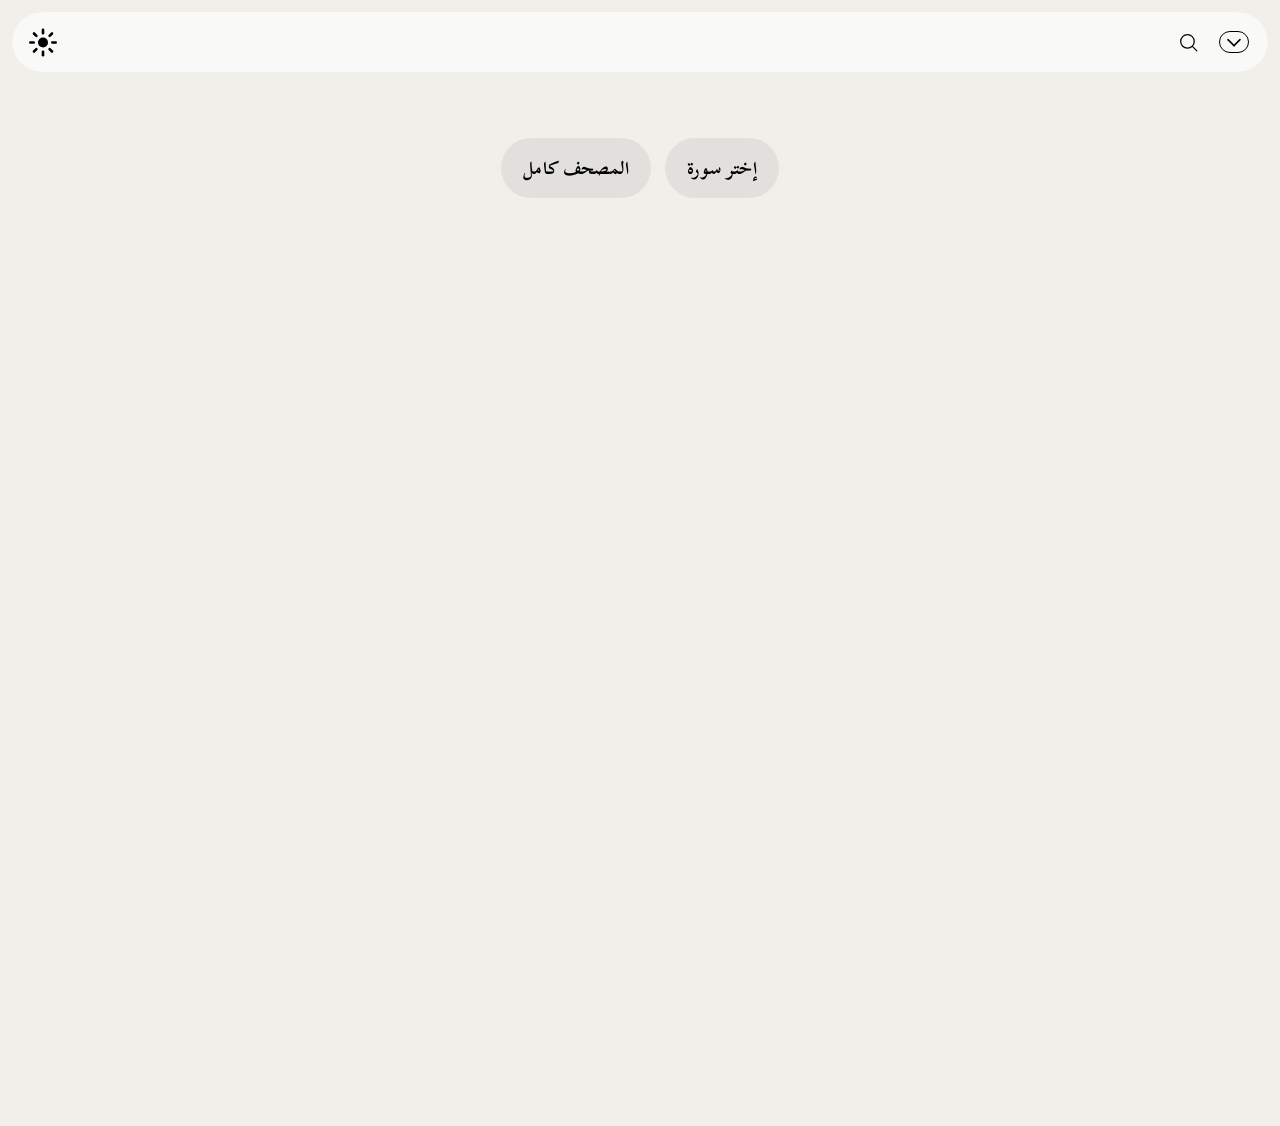
==== commit 2b512757: "Update index.html" ====
--- a/index.html
+++ b/index.html
@@ -3,8 +3,13 @@
 <head>
   <meta charset="UTF-8" />
   <meta name="viewport" content="width=device-width, initial-scale=1.0" />
-  <title>Wahyollah</title>
+
   
+<title>Wahyollah</title>
+
+<meta name="description" content="Read and explore the Holy Quran with Wahyollah." />
+
+<link rel="canonical" href="https://wahyollah.com/" />
   
   <script>
     (function () {
@@ -147,7 +152,6 @@
 </footer>
 
 
-  
 
   <!-- SCRIPTS -->
   <script src="js/config.js"></script>
--- a/css/main.css
+++ b/css/main.css
@@ -2898,6 +2898,7 @@
 }
 
 
+
 /* ========================================
    HOME FOOTER
 ======================================== */
@@ -2905,9 +2906,9 @@
 .home-footer {
   position: relative;
 
-  margin-top: 32px;
-  padding-top: 24px;
-  padding-bottom: 28px;
+  margin-top: 60px;
+  padding-top: 60px;
+  padding-bottom: 60px;
 
   width: calc(100% - (2 * var(--nav-inset)));
   margin-left: auto;
@@ -2920,6 +2921,7 @@
 }
 
 .home-footer::before {
+  display: none;
   content: "";
 
   position: absolute;
@@ -2935,6 +2937,7 @@
 .night-mode .home-footer {
   --footer-line: rgba(255, 255, 255, 0.28);
 }
+
 
 /* ========================================
    FOOTER CONTENT
@@ -2961,14 +2964,3 @@
   color: var(--footer-line);
 }
 
-.home-footer-copy {
-  margin: 0;
-
-  color: var(--footer-line);
-
-  font-family: "Comfortaa", sans-serif;
-  font-weight: 500;
-  font-size: 11px;
-  line-height: 1.5;
-  letter-spacing: 0.02em;
-}
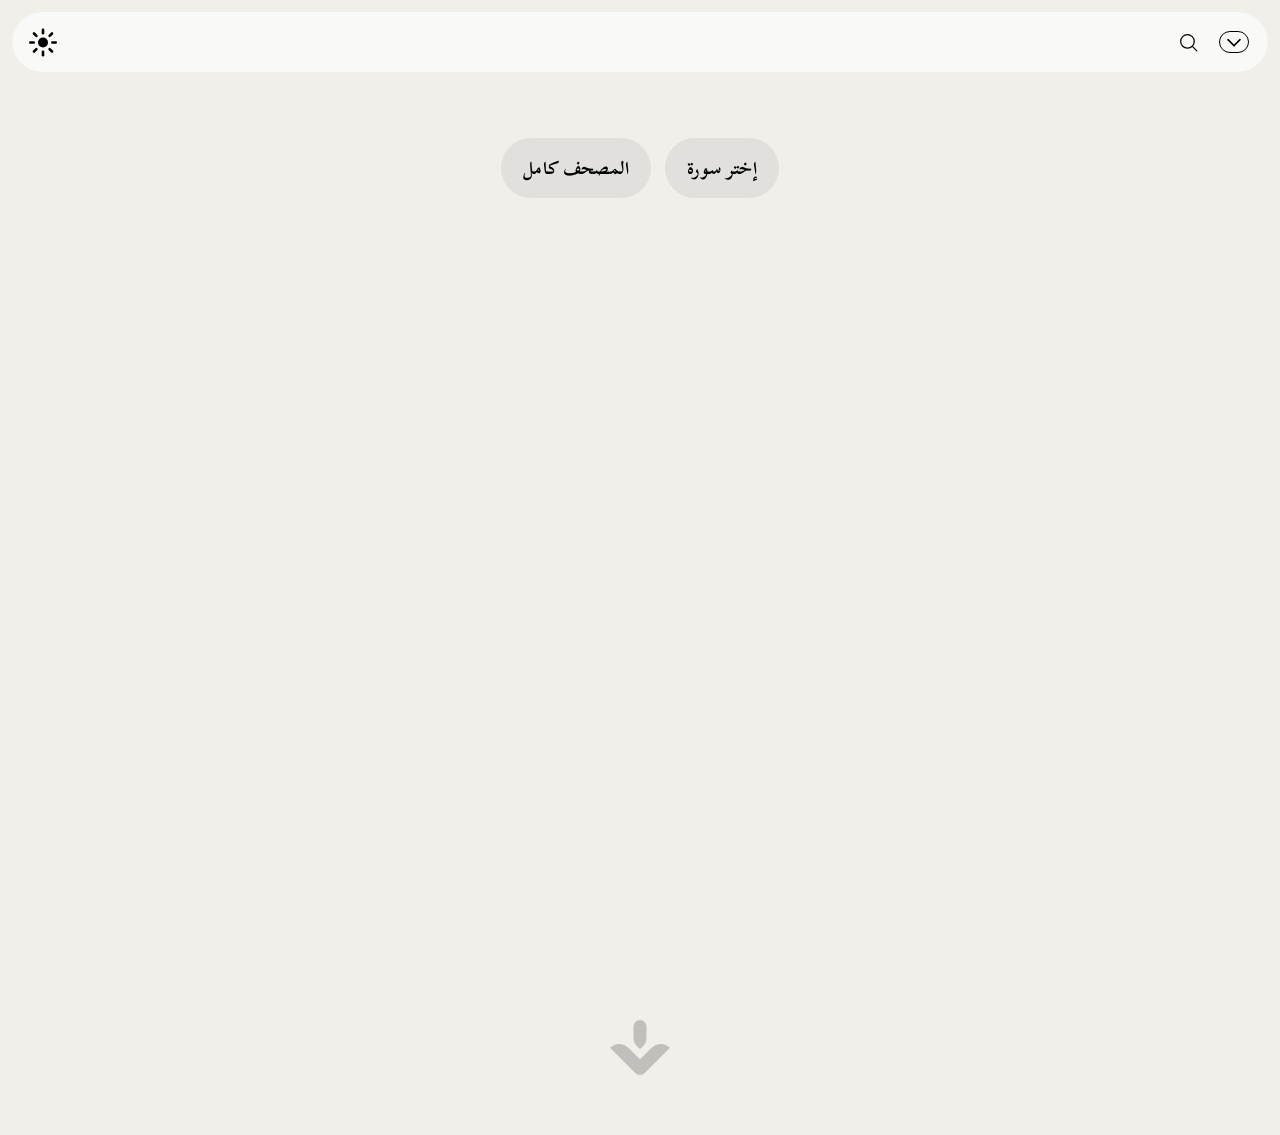
==== commit 10f9ff4d: "Update index.html" ====
--- a/index.html
+++ b/index.html
@@ -5,9 +5,12 @@
   <meta name="viewport" content="width=device-width, initial-scale=1.0" />
 
   
-<title>Wahyollah</title>
+<title>Wahyollah | Read Quran Online</title>
 
-<meta name="description" content="Read and explore the Holy Quran with Wahyollah." />
+<meta
+  name="description"
+  content="Read the Holy Quran online with Wahyollah. Explore Surahs, search verses, and read the complete Mushaf in a clean and distraction-free experience."
+/>
 
 <link rel="canonical" href="https://wahyollah.com/" />
   
--- a/css/main.css
+++ b/css/main.css
@@ -2957,7 +2957,7 @@
 }
 
 .footer-logo {
-  width: 50px;
+  width: 60px;
   height: auto;
   display: block;
 
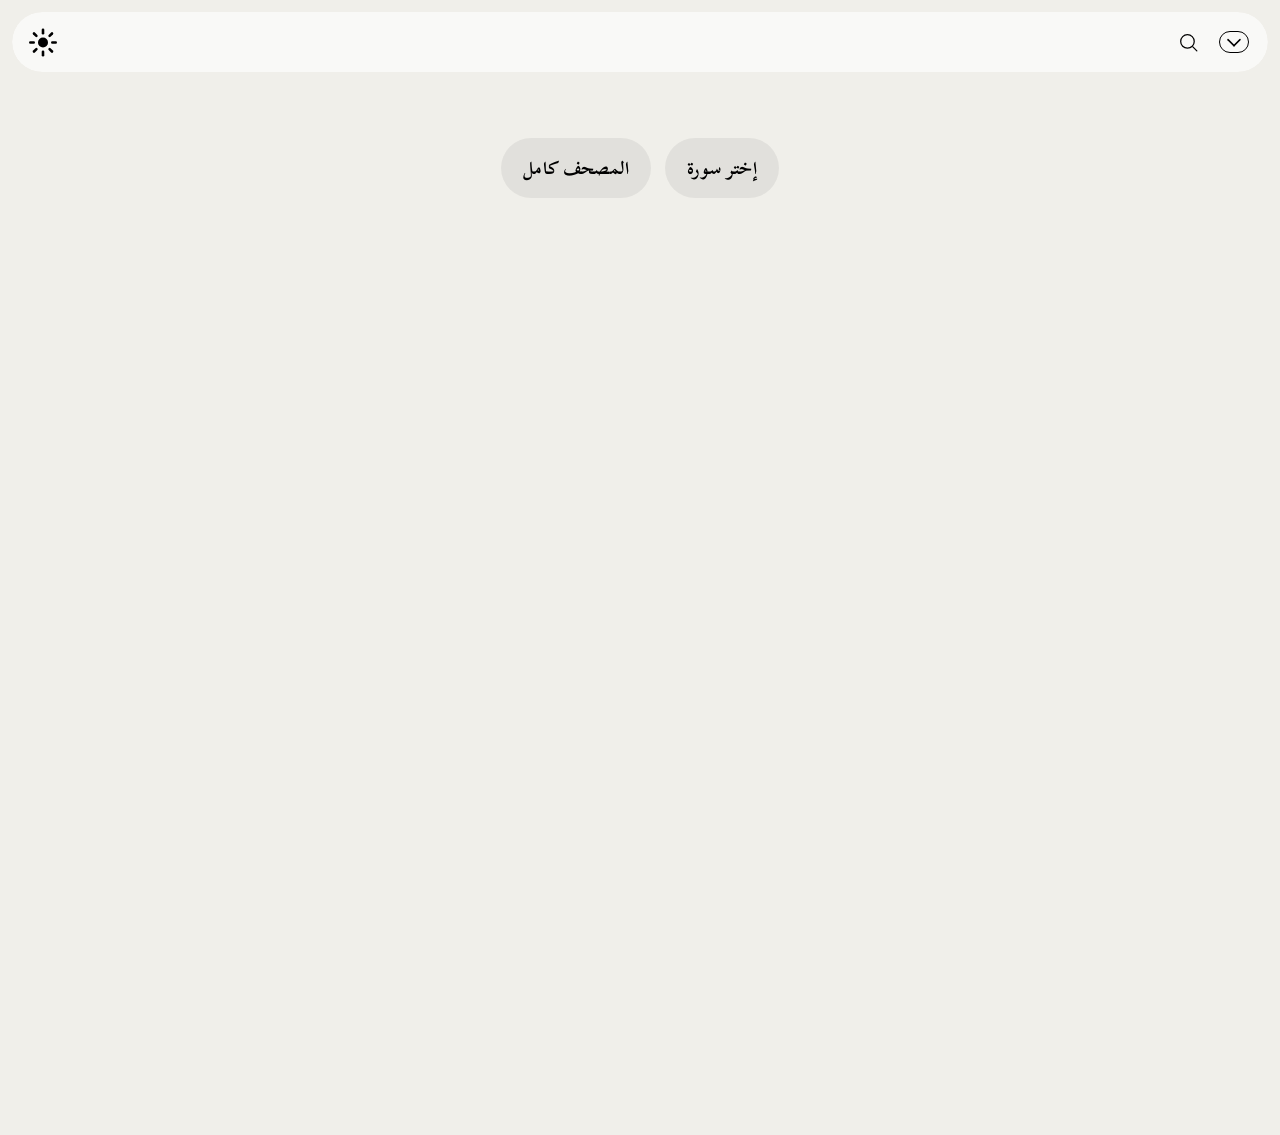
==== commit 49157182: "Add favicon link to index.html" ====
--- a/index.html
+++ b/index.html
@@ -2,6 +2,7 @@
 <html lang="ar" dir="rtl">
 <head>
   <meta charset="UTF-8" />
+  <link rel="icon" type="image/png" href="/images/favicon.png">
   <meta name="viewport" content="width=device-width, initial-scale=1.0" />
 
   
@@ -13,6 +14,50 @@
 />
 
 <link rel="canonical" href="https://wahyollah.com/" />
+
+<meta property="og:title" content="Wahyollah | Read Quran Online" />
+
+<meta
+  property="og:description"
+  content="Read the Holy Quran online with Wahyollah. Explore Surahs, search verses, and read the complete Mushaf."
+/>
+
+<meta property="og:type" content="website" />
+<meta property="og:url" content="https://wahyollah.com/" />
+
+<meta
+  property="og:image"
+  content="https://wahyollah.com/images/preview.jpg"
+/>
+
+<meta name="twitter:card" content="summary_large_image" />
+
+<meta
+  name="twitter:title"
+  content="Wahyollah | Read Quran Online"
+/>
+
+<meta
+  name="twitter:description"
+  content="Read the Holy Quran online with Wahyollah."
+/>
+
+<meta
+  name="twitter:image"
+  content="https://wahyollah.com/images/preview.jpg"
+/>
+  
+
+<!-- Google Analytics -->
+<script async src="https://www.googletagmanager.com/gtag/js?id=G-H089DSEM13"></script>
+<script>
+  window.dataLayer = window.dataLayer || [];
+  function gtag(){dataLayer.push(arguments);}
+  gtag('js', new Date());
+
+  gtag('config', 'G-H089DSEM13');
+</script>
+
   
   <script>
     (function () {
